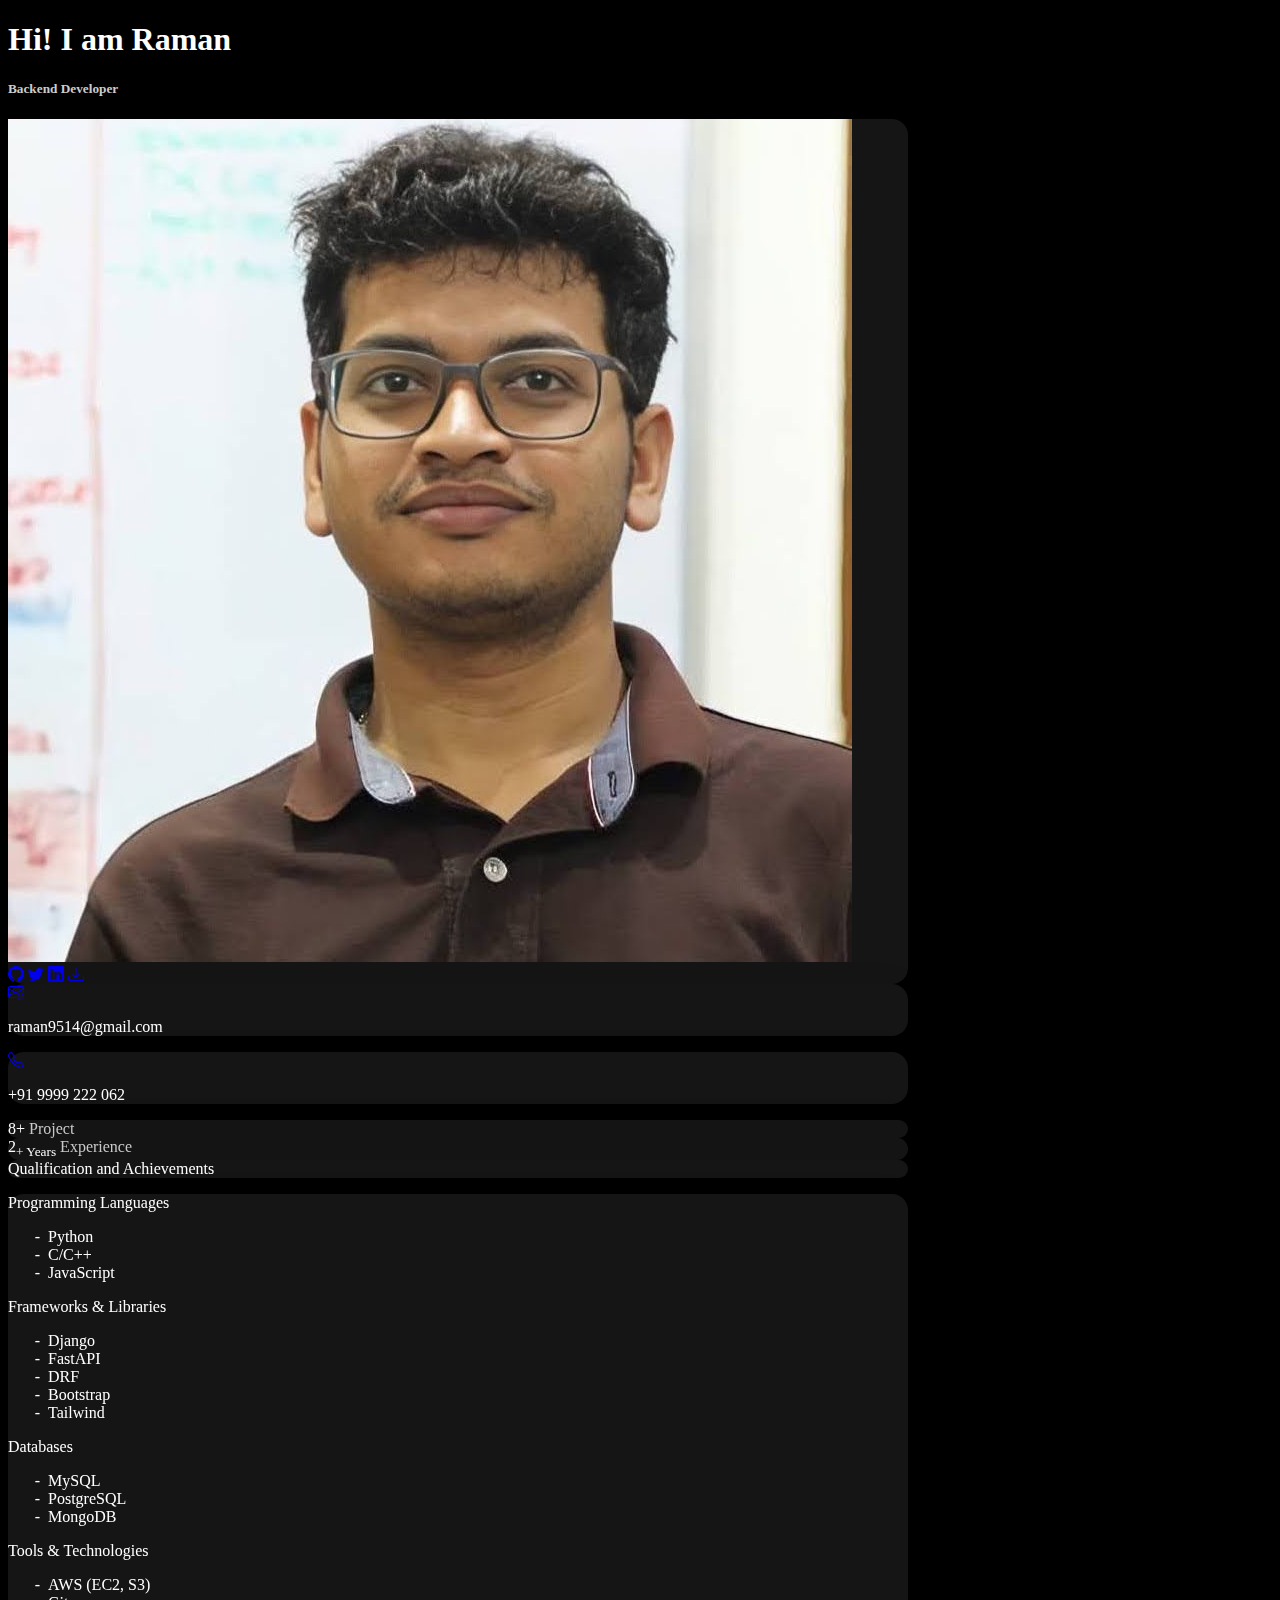
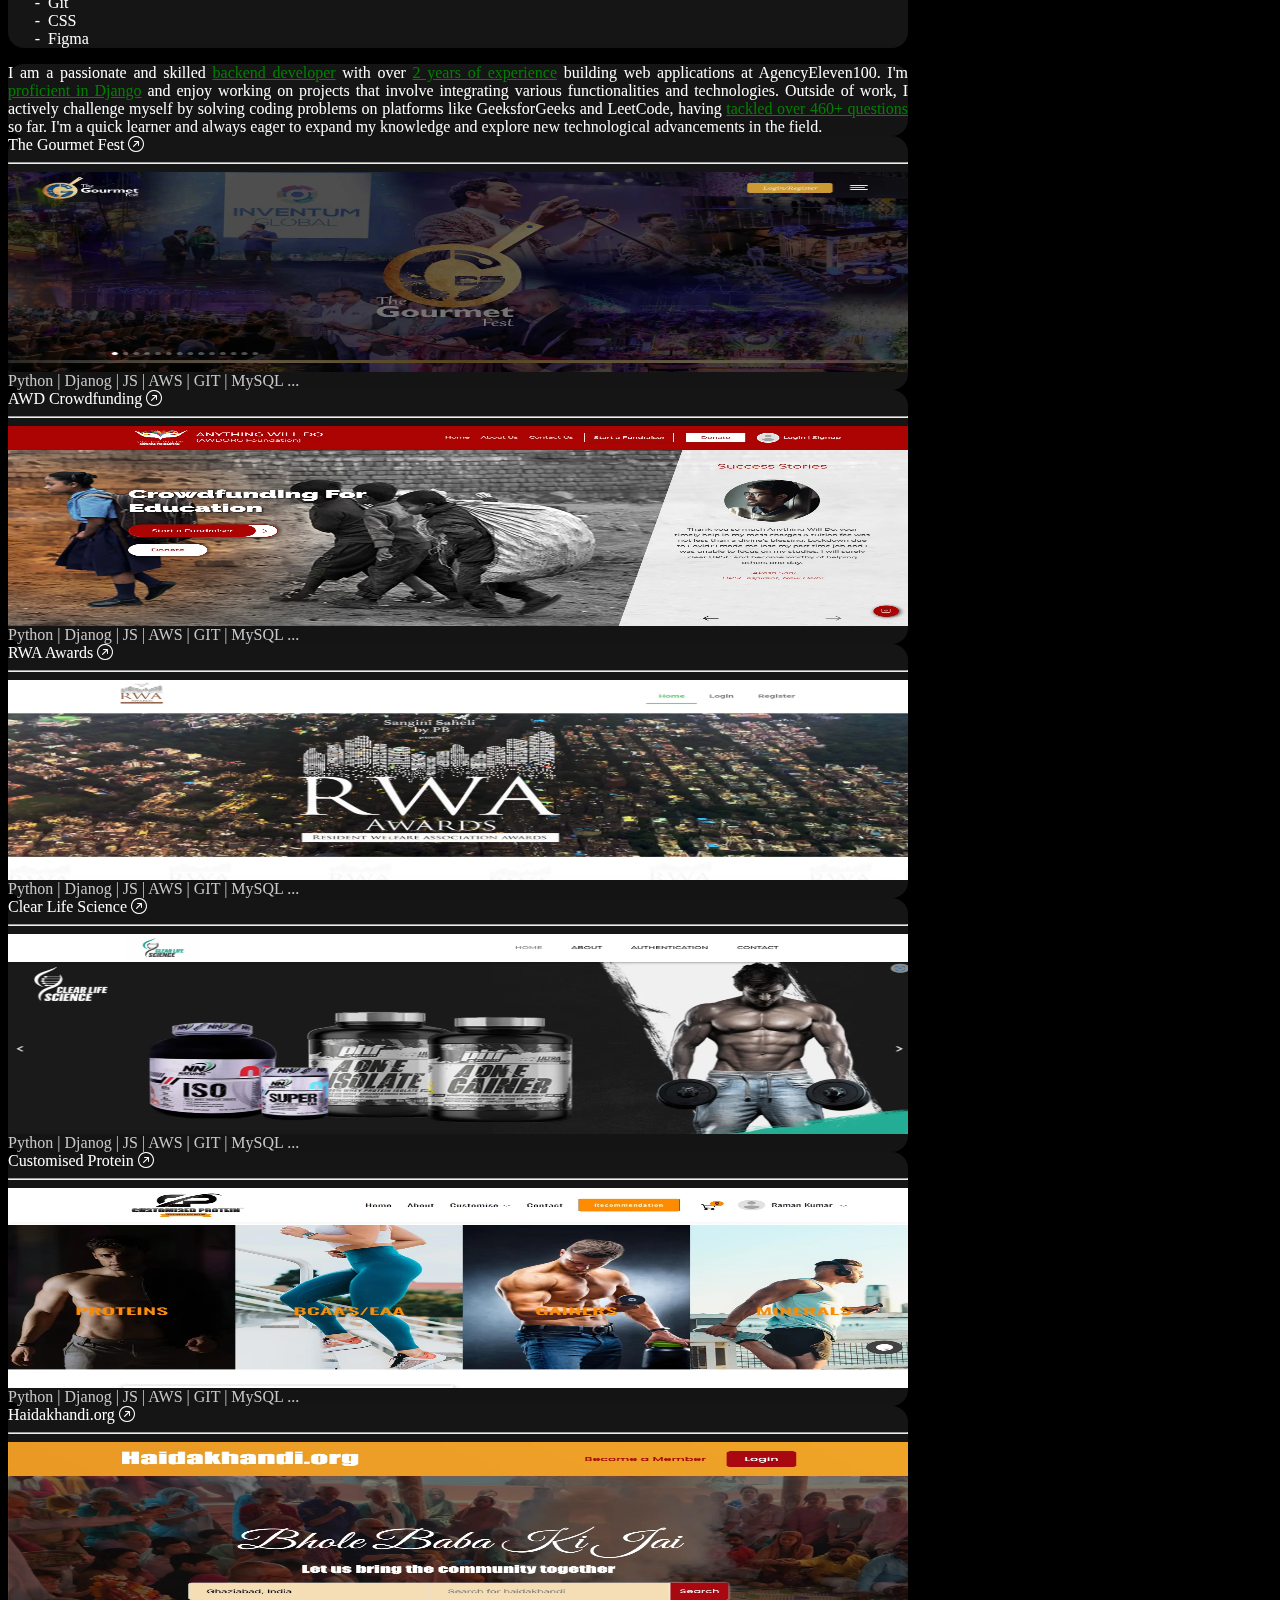
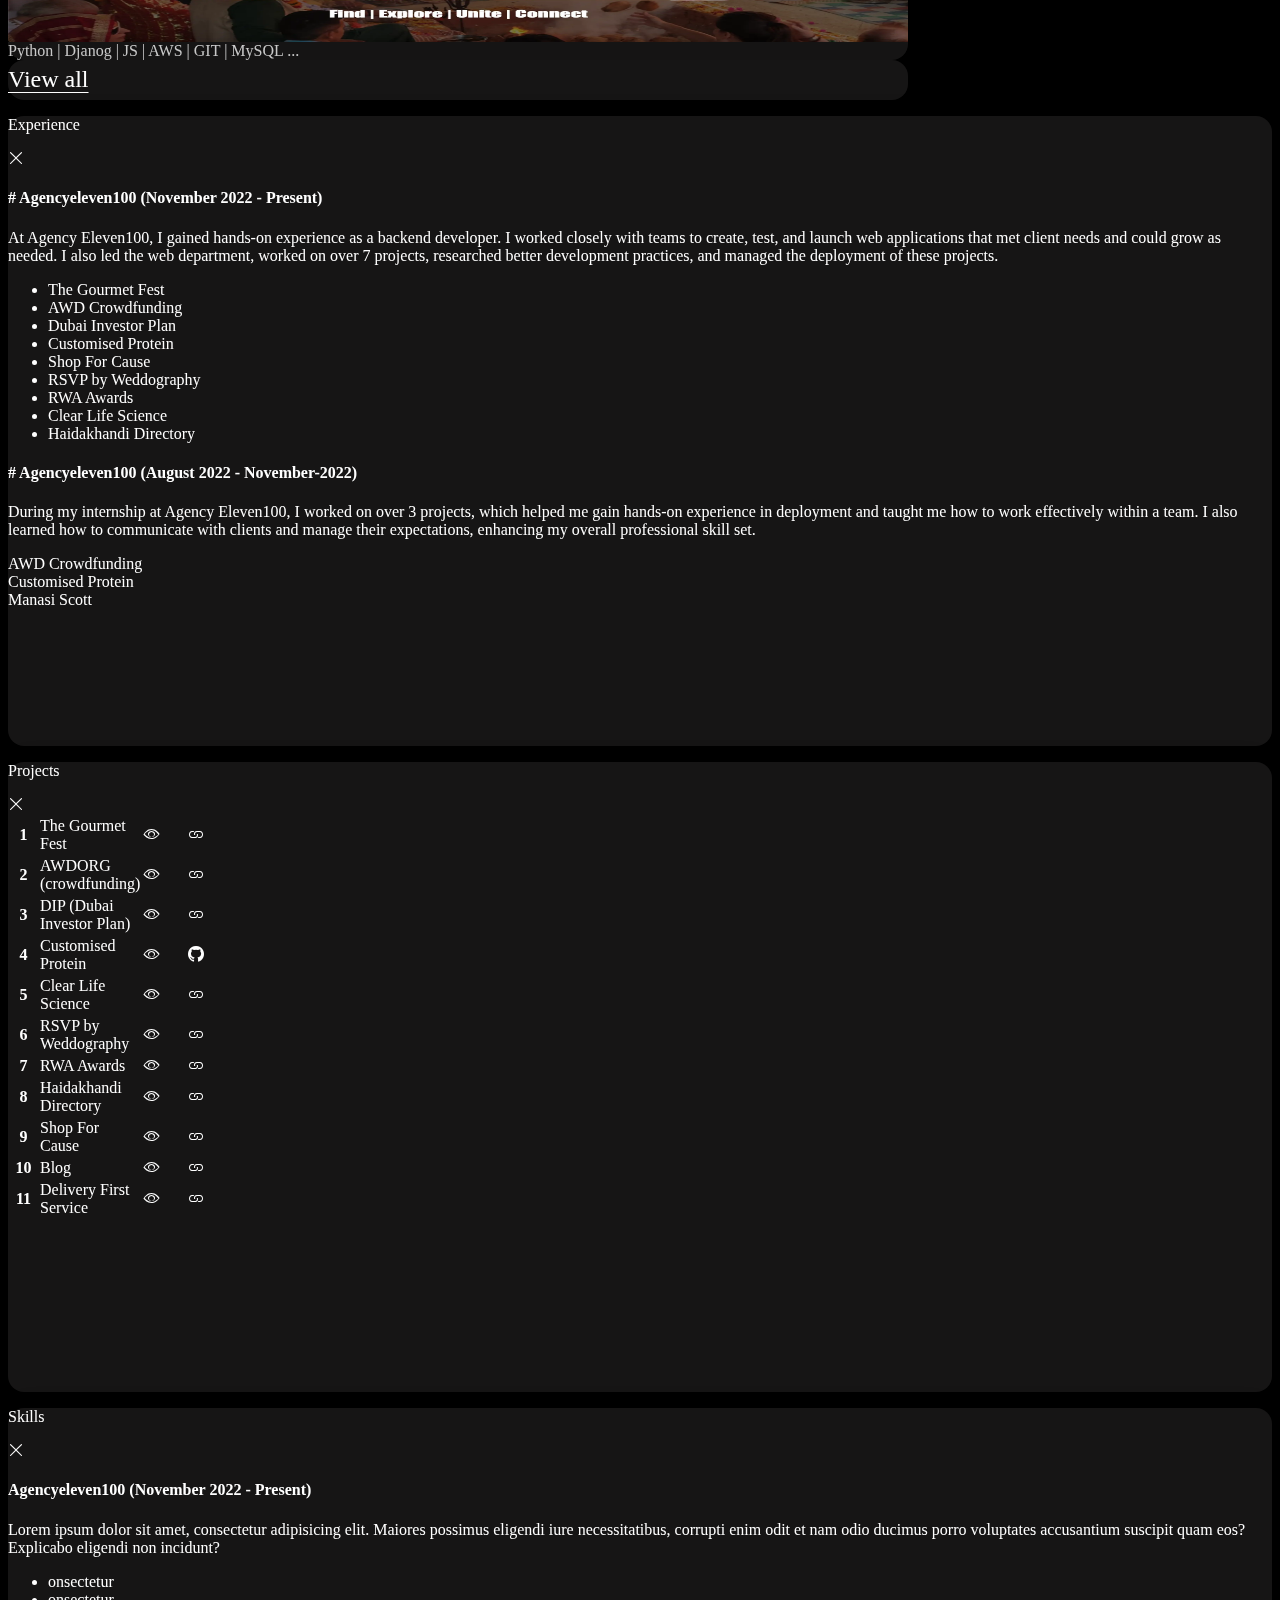
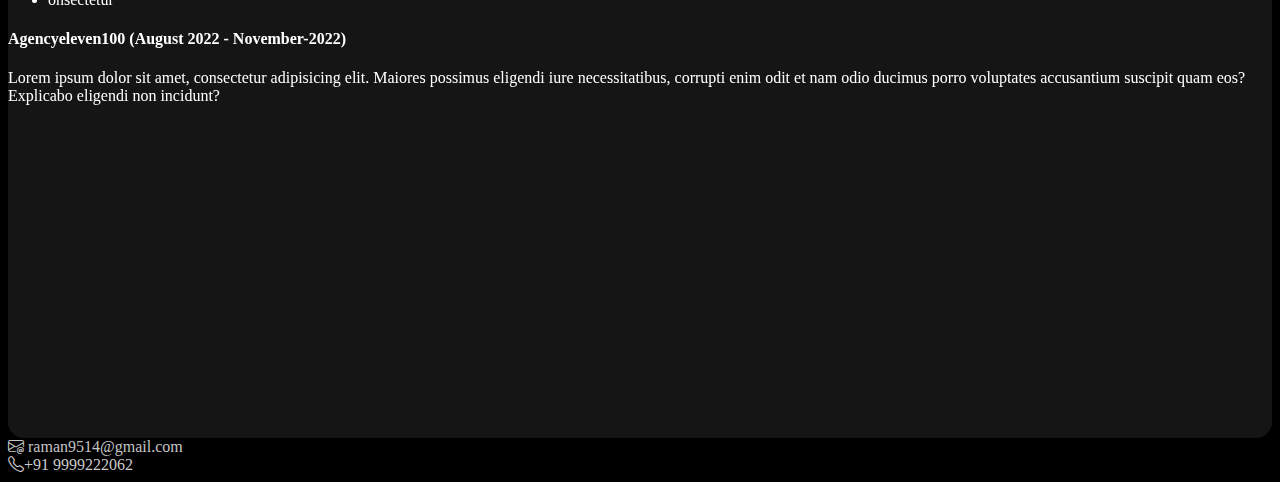
==== index.html @ f7f5653a "first commit" ====
<!doctype html>
<html lang="en">
    <head>
        <title>Raman</title>
        <!-- Required meta tags -->
        <meta charset="utf-8" />
        <meta
            name="viewport"
            content="width=device-width, initial-scale=1, shrink-to-fit=no"
        />

        <link href="./css/style.css" rel="stylesheet">
        <!-- Bootstrap CSS v5.2.1 -->
        <link
            href="https://cdn.jsdelivr.net/npm/bootstrap@5.3.2/dist/css/bootstrap.min.css"
            rel="stylesheet"
            integrity="sha384-T3c6CoIi6uLrA9TneNEoa7RxnatzjcDSCmG1MXxSR1GAsXEV/Dwwykc2MPK8M2HN"
            crossorigin="anonymous"
        />
        <link rel="stylesheet" href="https://cdn.jsdelivr.net/npm/bootstrap-icons@1.11.3/font/bootstrap-icons.min.css">
    </head>

    <body>
        <header>
            <!-- place navbar here -->
        </header>
        <main class="d-flex justify-content-center">
             <div style="max-width: 900px;">
                <h1 class="text-center mt-5 ">Hi! I am Raman</h1>
                <h5 class="text-center mt-2 text-smoke">Backend Developer</h3>
    
                 <div class="container mt-5">
                    <div class="row row-gap-4 position-relative">
                        <!-- First Section-->
                        <div class="col-12 col-md-4">
                            <div class="row row-gap-4">

                                    <div class="col-12 ">
                                        <div class="bg-glass-dark p-5">
                                            <div class="row">
                                                <div class="col-8 col-md-12">
                                                    <img src="./img/raman_pic_2.jpg"  class="img-fluid bg-success rounded-4 ">
                                                </div>
                                                <div class="d-flex gap-md-4 mt-4 flex-column flex-md-row align-item-center justify-content-evenly col-4 col-md-12">
                                                    
                                                        <a class="bi bi-github fs-4 text-white  "  target="_blank"  href="https://github.com/raman9514"></a>
                                                        <a class="bi bi-twitter fs-4 text-white "  target="_blank"  href="https://x.com/raman9514"></a>
                                                        <a class="bi bi-linkedin fs-4 text-white " target="_blank"  href="https://www.linkedin.com/in/raman9514/"></a>
                                                        <a class="bi bi-download fs-4 text-white " target="_blank" href="./raman_9999222062_backend_developer.pdf"></a>
                                                     
                                                </div>
                                            </div>
                                        </div>
                                    </div>
                                    
                                    <div class="col-12 ">
                                        <div class="h-100 d-flex align-items-center flex-column fs-1 bg-glass-dark  px-5 py-2 justify-content-center">
                                            <a class="btn-success bi-envelope-at text-white " href="mailto:raman9514@gmail.com"></a>
                                            <p class="fs-6">raman9514@gmail.com</p>                                                 
                                        </div>
                                    </div>
                                    <div class="col-12 ">
                                        <div class="h-100 d-flex flex-column align-items-center fs-1 bg-glass-dark  px-5 py-2 justify-content-center">
                                            <a class="btn-success bi-telephone text-white" href="tel:+919999222062"></a> 
                                            <p class="fs-6">+91 9999 222 062</p>                                           
                                        </div>
                                    </div>
                                

                            </div>
                        </div>
                        <!-- Second Section-->
                        <div class="col-12 col-md-4">
                            <div class="row row-gap-4 h-100 scale-on-click">
                                <div class="col-6 col-md-12">
                                    <div data-bs-toggle="modal" data-bs-target="#ProjectModel" class="h-100 d-flex align-items-center flex-column fs-1 bg-glass-dark bg-glass-hover-light p-5 justify-content-center">
                                        <span class="text-center">8+</span>
                                        <span class="fs-5 text-smoke text-decoration-underline">Project</span>
                                    </div>
                                </div>
                                <div class="col-6 col-md-12 scale-on-click">
                                    <div  class=" h-100 d-flex flex-column align-items-center fs-1 bg-glass-dark bg-glass-hover-light p-5 justify-content-center" data-bs-toggle="modal" data-bs-target="#Experience">
                                        <span class="text-center">2<sub class="fs-6">+ Years</sub></span>
                                        <span class="fs-5 text-smoke text-decoration-underline">Experience</span>
                                    </div>
                                </div>
                                <div class="col ">
                                    <div class="h-100 d-flex flex-column align-items-center fs-1 bg-glass-dark bg-glass-hover-light p-5 justify-content-center">
                                        <span class="text-center fs-5 text-decoration-underline">Qualification and Achievements</span>
                                        
                                    </div>
                                </div>
                            </div>
                        </div>
                        <!-- Third Section-->
                        <div class="col-md-4">
                                <div  class="h-100   bg-glass-dark  p-5 justify-content-center">
                                    
                                    <p class=" border-bottom border-muted" style="border-color: gray !important;">Programming Languages</p> 
                                    <ul class="skill-section" >
                                        <!-- Programming Languages -->
                                       
                                        <li>Python</li>
                                        <li>C/C++</li>
                                        <li>JavaScript</li>
                                    </ul>
                                    <p class=" border-bottom border-muted" style="border-color: gray !important;">Frameworks & Libraries</p> 
                                    <ul class="skill-section">
                                        <!-- Frameworks & Libraries -->
                                        <li>Django</li>
                                        <li>FastAPI</li>
                                        <li>DRF</li>
                                        <li>Bootstrap</li>
                                        <li>Tailwind</li>
                                    </ul>
                                    <p class=" border-bottom border-muted" style="border-color: gray !important;">Databases</p>
                                    <ul class="skill-section">
                                        <!-- Databases -->
                                        <li>MySQL</li>
                                        <li>PostgreSQL</li>
                                        <li>MongoDB</li>
                                    </ul>
                                    <p class=" border-bottom border-muted" style="border-color: gray !important;">Tools & Technologies</p>
                                    <ul class="skill-section">
                                        <!-- Tools & Technologies -->
                                        <li>AWS (EC2, S3)</li>
                                        <li>Git</li>
                                        <li>CSS</li>
                                        <li>Figma</li>
                                    </ul>
                                </div>  
                        </div>
                        
                    </div>
    
                 </div>   
                <div class="container mt-4">
                    <div class="row row-gap-4">
                        <div class="col-12 col-md-12">
                            <div id="about-me" class="h-100 bg-glass-dark p-5 justify-content-center  fs-5 text-justify">
                                I am a passionate and skilled <u>backend developer</u> with over <u>2 years of experience</u> building web applications at AgencyEleven100. I'm <u>proficient in Django</u> and enjoy working on projects that involve integrating various functionalities and technologies. Outside of work, I actively challenge myself by solving coding problems on platforms like GeeksforGeeks and LeetCode, having <u>tackled over 460+ questions</u> so far. I'm a quick learner and always eager to expand my knowledge and explore new technological advancements in the field.
                            </div>
                        </div>
                        <!-- <div class="col-12 col-md-4">
                            <div class="h-100 d-flex flex-column align-items-center fs-1 bg-glass-dark bg-glass-hover-light p-5 justify-content-center">
                                <span class="text-center fs-4">Qualification and Achievements</span>
                                
                            </div>
                        </div> -->
                    </div>
                </div>
                 <!-- Projects -->
                <div class="container my-4">
                    <div class="row row-gap-4">
                        <div class="col-12 col-md-6"> 
                            <div class="custom-card bg-glass-dark p-5">
                                <div class="d-flex justify-content-between"><span>The Gourmet Fest</span> <i class="bi bi-arrow-up-right-circle hover-rotate-45"></i></div><hr>
                                <div style="height: 200px;" class="w-100 rounded-2 "><img src="img/projects/tgf.jpg" class="rounded-2" height="100%" width="100%"></div>
                                <div class="truncate text-smoke mt-2">
                                    Python | Djanog | JS | AWS | GIT | MySQL ...
                                </div>
                            </div>
                        </div>
                        <div class="col-12 col-md-6"> 
                            <div class="custom-card bg-glass-dark p-5">
                                <div class="d-flex justify-content-between"><span>AWD Crowdfunding</span> <i class="bi bi-arrow-up-right-circle hover-rotate-45"></i></div><hr>
                                <div style="height: 200px;" class="w-100 rounded-2">
                                    <img src="img/projects/sos.jpg" class="rounded-2" height="100%" width="100%">
                                </div>
                                <div class="truncate text-smoke mt-2">
                                    Python | Djanog | JS | AWS | GIT | MySQL ...
                                </div>
                            </div>
                        </div>
                        <div class="col-12 col-md-6"> 
                            <div class="custom-card bg-glass-dark p-5">
                                <div class="d-flex justify-content-between"><span>RWA Awards</span> <i class="bi bi-arrow-up-right-circle hover-rotate-45"></i></div><hr>
                                <div style="height: 200px;" class="w-100 bg-white rounded-2">
                                    <img src="img/projects/rwa.jpg" class="rounded-2" height="100%" width="100%">
                                </div>
                                <div class="truncate text-smoke mt-2">
                                    Python | Djanog | JS | AWS | GIT | MySQL ...
                                </div>
                            </div>
                        </div>
                        <div class="col-12 col-md-6"> 
                            <div class="custom-card bg-glass-dark p-5">
                                <div class="d-flex justify-content-between"><span>Clear Life Science</span> <i class="bi bi-arrow-up-right-circle hover-rotate-45"></i></div><hr>
                                <div style="height: 200px;" class="w-100 bg-white rounded-2">
                                    <img src="img/projects/cls.jpg" class="rounded-2" height="100%" width="100%">
                                </div>
                                <div class="truncate text-smoke mt-2">
                                    Python | Djanog | JS | AWS | GIT | MySQL ...
                                </div>
                            </div>
                        </div>
                        <div class="col-12 col-md-6"> 
                            <div class="custom-card bg-glass-dark p-5">
                                <div class="d-flex justify-content-between"><span>Customised Protein</span> <i class="bi bi-arrow-up-right-circle hover-rotate-45"></i></div><hr>
                                <div style="height: 200px;" class="w-100 bg-white rounded-2">
                                    <img src="img/projects/cp.jpg" class="rounded-2" height="100%" width="100%">
                                </div>
                                <div class="truncate text-smoke mt-2">
                                    Python | Djanog | JS | AWS | GIT | MySQL ...
                                </div>
                            </div>
                        </div>
                        <div class="col-12 col-md-6"> 
                            <div class="custom-card bg-glass-dark p-5">
                                <div class="d-flex justify-content-between"><span>Haidakhandi.org</span> <i class="bi bi-arrow-up-right-circle hover-rotate-45"></i></div><hr>
                                <div style="height: 200px;" class="w-100 bg-white rounded-2">
                                    <img src="img/projects/horg.jpg" class="rounded-2" height="100%" width="100%">
                                </div>
                                <div class="truncate text-smoke mt-2">
                                    Python | Djanog | JS | AWS | GIT | MySQL ...
                                </div>
                            </div>
                        </div>
                    </div>
                    <div class="bg-glass-dark p-4 w-100 d-flex justify-content-center mt-4 text-center">
                        <div class="linkWrap">
                            <a href="/projects.html" class="style-4">
                              <span class="text-white fs-6">View all</span>
                              <svg viewBox="0 0 13 20" ><polyline  points="0.5 19.5 3 19.5 12.5 10 3 0.5" /></svg>
                            </a>
                        </div>
                    </div>
                    
    
                </div>  
    
    
             </div>
        </main>
        <bsmodels>
          
            <!--  Ex[eroemce Modal -->
            <div class="modal fade " id="Experience" data-bs-backdrop="static" data-bs-keyboard="false" tabindex="-1" aria-labelledby="staticBackdropLabel" aria-hidden="true">
                <div class="modal-dialog modal-xl modal-dialog-centered ">
                <div class="bg-glass-dark modal-content p-4">
                    <div class="modal-header  d-flex justify-content-between">
                        <p>Experience</p>
                        <a type="button" class="bi-x-lg text-white float-end" data-bs-dismiss="modal" aria-label="Close"></a>
                    </div>
                    <div class="modal-body overflow-auto">
                        <div>
                            <h4 class="fs-4 "># Agencyeleven100 <span class="fs-6">(November 2022 - Present)</span></h4>
                            
                            <p>At Agency Eleven100, I gained hands-on experience as a backend developer. I worked closely with teams to create, test, and launch web applications that met client needs and could grow as needed. I also led the web department, worked on over 7 projects, researched better development practices, and managed the deployment of these projects.</p>
                            <ul>
                                <li>The Gourmet Fest</li>
                                <li>AWD Crowdfunding</li>
                                <li>Dubai Investor Plan</li>
                                <li>Customised Protein</li>
                                <li>Shop For Cause</li>
                                <li>RSVP by Weddography</li>
                                <li>RWA Awards</li>
                                <li>Clear Life Science</li>
                                <li>Haidakhandi Directory</li>
                            </ul>
                        </div>
                        <div class="mt-4">
                            <h4 class="fs-4"># Agencyeleven100 <span class="fs-6">(August 2022 - November-2022)</span></h4>
                            <p>During my internship at Agency Eleven100, I worked on over 3 projects, which helped me gain hands-on experience in deployment and taught me how to work effectively within a team. I also learned how to communicate with clients and manage their expectations, enhancing my overall professional skill set.</p>
                            <li>AWD Crowdfunding</li>
                            <li>Customised Protein</li>
                            <li>Manasi Scott</li>
                        </div>
                    </div>
                </div>
                </div>
            </div>

            <!-- Projects Model-->
            <div class="modal fade " id="ProjectModel" data-bs-backdrop="static" data-bs-keyboard="false" tabindex="-1" aria-labelledby="staticBackdropLabel" aria-hidden="true">
                <div class="modal-dialog modal-xl modal-dialog-centered ">
                <div class="bg-glass-dark modal-content p-4">
                    <div class="modal-header  d-flex justify-content-between">
                        <p>Projects</p>
                        <a type="button" class="bi-x-lg text-white float-end" data-bs-dismiss="modal" aria-label="Close"></a>
                    </div>
                    <div class="modal-body px-0 overflow-auto">
                        <table class="table project-table table-hover">
                           
                            <tbody>
                             
                              <tr>
                                <th scope="row">1</th>
                                <td>The Gourmet Fest</td>
                                <td class="lnk"><a href="https://thegourmetfest.com" class="bi bi-eye fs-5"></a></td>
                                <td class="lnk"><a href="https://thegourmetfest.com" class="bi bi-link fs-5"></a></td>
                              </tr>
                              
                              <tr>
                                <th scope="row">2</th>
                                <td class="lnk">AWDORG (crowdfunding)</td>
                                <td class="lnk"><a href="https://sos.anythingwilldo.org" class="bi bi-eye fs-5"></a></td>
                                <td class="lnk"><a href="https://sos.anythingwilldo.org" class="bi bi-link fs-5"></a></td>
                              </tr>
                              
                              <tr>
                                <th scope="row">3</th>
                                <td>DIP (Dubai Investor Plan)</td>
                                <td class="lnk"><a href="https://dip.ltd" class="bi bi-eye fs-5"></a></td>
                                <td class="lnk"><a href="https://dip.ltd" class="bi bi-link fs-5"></a></td>
                              </tr>

                              <tr>
                                <th scope="row">4</th>
                                <td>Customised Protein</td>
                                <td class="lnk"><a href="/" class="bi bi-eye fs-5"></a></td>
                                <td class="lnk"><a href="/" class="bi bi-github fs-5"></a></td>
                              </tr>
                              
                              <tr>
                                <th scope="row">5</th>
                                <td>Clear Life Science</td>
                                <td class="lnk"><a href="https://clearlifescience.com/" class="bi bi-eye fs-5"></a></td>
                                <td class="lnk"><a href="https://clearlifescience.com/" class="bi bi-link fs-5"></a></td>
                              </tr>

                              <tr>
                                <th scope="row">6</th>
                                <td>RSVP by Weddography</td>
                                <td class="lnk"><a href="/" class="bi bi-eye fs-5"></a></td>
                                <td class="lnk"><a href="/" class="bi bi-link fs-5"></a></td>
                              </tr>

                              <tr>
                                <th scope="row">7</th>
                                <td>RWA Awards</td>
                                <td class="lnk"><a href="https://rwaawards.com/" class="bi bi-eye fs-5"></a></td>
                                <td class="lnk"><a href="https://rwaawards.com/" class="bi bi-link fs-5"></a></td>
                              </tr>

                              <tr>
                                <th scope="row">8</th>
                                <td>Haidakhandi Directory</td>
                                <td class="lnk"><a href="https://haidakhadi.org/" class="bi bi-eye fs-5"></a></td>
                                <td class="lnk"><a href="https://haidakhandi.org/" class="bi bi-link fs-5"></a></td>
                              </tr>

                              <tr>
                                <th scope="row">9</th>
                                <td>Shop For Cause</td>
                                <td class="lnk"><a href="/" class="bi bi-eye fs-5"></a></td>
                                <td class="lnk"><a href="/" class="bi bi-link fs-5"></a></td>
                              </tr>
                             
                              <tr>
                                <th scope="row">10</th>
                                <td>Blog</td>
                                <td class="lnk"><a href="/" class="bi bi-eye fs-5"></a></td>
                                <td class="lnk"><a href="/" class="bi bi-link fs-5"></a></td>
                              </tr>

                              <tr>
                                <th scope="row">11</th>
                                <td>Delivery First Service</td>
                                <td class="lnk"><a href="/" class="bi bi-eye fs-5"></a></td>
                                <td class="lnk"><a href="/" class="bi bi-link fs-5"></a></td>
                              </tr>

                            </tbody>
                          </table>
                    </div>
                </div>
                </div>
            </div>

             <!-- Skills Model-->
             <div class="modal fade " id="SkillsModel" data-bs-backdrop="static" data-bs-keyboard="false" tabindex="-1" aria-labelledby="staticBackdropLabel" aria-hidden="true">
                <div class="modal-dialog modal-xl modal-dialog-centered ">
                <div class="bg-glass-dark modal-content p-4">
                    <div class="modal-header  d-flex justify-content-between">
                        <p>Skills</p>
                        <a type="button" class="bi-x-lg text-white float-end" data-bs-dismiss="modal" aria-label="Close"></a>
                    </div>
                    <div class="modal-body overflow-auto">
                        <div>
                            <h4 class="fs-4 ">Agencyeleven100 (November 2022 - Present)</h4>
                            <p>Lorem ipsum dolor sit amet, consectetur adipisicing elit. Maiores possimus eligendi iure necessitatibus, corrupti enim odit et nam odio ducimus porro voluptates accusantium suscipit quam eos? Explicabo eligendi non incidunt?</p>
                            <ul>
                                <li>onsectetur</li>
                                <li>onsectetur</li>
                            </ul>
                        </div>
                        <div class="mt-4">
                            <h4 class="fs-4">Agencyeleven100 (August 2022 - November-2022)</h4>
                            <p>Lorem ipsum dolor sit amet, consectetur adipisicing elit. Maiores possimus eligendi iure necessitatibus, corrupti enim odit et nam odio ducimus porro voluptates accusantium suscipit quam eos? Explicabo eligendi non incidunt?</p>
                        </div>
                    </div>
                </div>
                </div>
            </div>



        </bsmodels>
        <footer class="fixed d-block d-md-flex gap-5 fs-6 justify-content-center mt-5 p-5 ">
            <div class="text-smoke bi-envelope-at text-center"> raman9514@gmail.com</div>
            <div class="text-smoke bi-telephone text-center">+91 9999222062</div>
            <!-- place footer here -->
        </footer>
        <!-- Bootstrap JavaScript Libraries -->
        <script
            src="https://cdn.jsdelivr.net/npm/@popperjs/core@2.11.8/dist/umd/popper.min.js"
            integrity="sha384-I7E8VVD/ismYTF4hNIPjVp/Zjvgyol6VFvRkX/vR+Vc4jQkC+hVqc2pM8ODewa9r"
            crossorigin="anonymous"
        ></script>

        <script
            src="https://cdn.jsdelivr.net/npm/bootstrap@5.3.2/dist/js/bootstrap.min.js"
            integrity="sha384-BBtl+eGJRgqQAUMxJ7pMwbEyER4l1g+O15P+16Ep7Q9Q+zqX6gSbd85u4mG4QzX+"
            crossorigin="anonymous"
        ></script>
      
    </body>
</html>
---- css/style.css ----
/* body {
    --dot-bg: black;
    --dot-color: white;
    --dot-size: 0.5px;
    --dot-space: 22px;
    background:
      linear-gradient(90deg, var(--dot-bg) calc(var(--dot-space) - var(--dot-size)), transparent 1%) center / var(--dot-space) var(--dot-space),
      linear-gradient(var(--dot-bg) calc(var(--dot-space) - var(--dot-size)), transparent 1%) center / var(--dot-space) var(--dot-space),
      var(--dot-color);
      
      background-attachment: fixed;
      
  } */
/* @media only screen and (max-width: 767px) {
    body {
      --dot-bg: black;
      --dot-color: white;
      --dot-size: 0.5px;
      --dot-space: 10px;
      background:
        linear-gradient(90deg, var(--dot-bg) calc(var(--dot-space) - var(--dot-size)), transparent 1%) center / var(--dot-space) var(--dot-space),
        linear-gradient(var(--dot-bg) calc(var(--dot-space) - var(--dot-size)), transparent 1%) center / var(--dot-space) var(--dot-space),
        var(--dot-color);
        background-attachment: fixed;
      };
  } */


body {
  background-color: rgb(0, 0, 0) !important;
  color: rgb(255, 255, 255) !important;
}

.text-smoke {
  color: #CCCCCC !important;
}

.bg-glass-dark {
  /* From https://css.glass */
  /* From https://css.glass */
  background: rgba(61, 57, 57, 0.36);
  border-radius: 16px;
  box-shadow: 0 4px 30px rgba(0, 0, 0, 0.1);
  backdrop-filter: blur(7.2px);
  -webkit-backdrop-filter: blur(7.2px);

  -webkit-transition: background-color 0.5s ease-out;
  -moz-transition: background-color 0.5s ease-out;
  -o-transition: background-color 0.5s ease-out;
  transition: background-color 0.5s ease-out;
  transition: all .3s ease-in-out;
}

@media only screen and (max-width: 767px) {
  .bg-glass-dark {
    transition: all 0s ease-in-out;
  }

  #about-me {
    font-size: 1rem !important;
  }
}


.bg-glass-light {
  /* From https://css.glass */
  background: rgba(255, 255, 255, 0.2);
  border-radius: 16px;
  box-shadow: 0 4px 30px rgba(0, 0, 0, 0.1);
  backdrop-filter: blur(5px);
  -webkit-backdrop-filter: blur(5px);
  border: 1px solid rgba(255, 255, 255, 0.3);

  -webkit-transition: background-color 2s ease-out;
  -moz-transition: background-color 2s ease-out;
  -o-transition: background-color 2s ease-out;
  transition: background-color 2s ease-out;
}



.bg-glass-hover-light:hover {
  background: rgba(255, 255, 255, 0.2);
  border-radius: 16px;
  box-shadow: 0 4px 30px rgba(0, 0, 0, 0.1);
  backdrop-filter: blur(5px);
  -webkit-backdrop-filter: blur(5px);
  /* border: 1px solid rgba(255, 255, 255, 0.3); */
  transform: scale(1.05);
}


/* .skill-section li{
    transition: all .3s ease-in-out;
    cursor: pointer;
}
.skill-section li:hover{
   font-size: 30px;
   
} 
*/

.skill-section {
  list-style-type: "-  " !important;

}

.hover-rotate-45 {
  transition: all .2s ease-in-out;
}

.hover-rotate-45:hover {
  transform: rotate(45deg);
}


/* ---------------------------------------------------------------------------------------*/
/* ---------------------------------text amimation --------------------------------------- */
/* ---------------------------------------------------------------------------------------*/
.section__tittle h1 {
  padding: 45px 30px;
  text-align: center;
}

.section__content {
  display: flex;
  align-items: center;
  justify-content: center;
}

.section__content .container {
  width: 100%;
}

.section__content .listHoverLink {
  display: flex;
  flex-flow: row wrap;
  justify-content: flex-star;
  align-items: center;
}

.section__content .listHoverLink .linkWrap {
  position: relative;
  height: 150px;
  border-radius: 2px;
  width: 25%;
  flex: 0 0 auto;
  display: flex;
  justify-content: center;
  align-items: center;
}

@media (max-width: 991px) {
  .section__content .listHoverLink .linkWrap {
    width: 50%;
    flex: 0 0 auto;
  }
}

@media (max-width: 767px) {
  .section__content .listHoverLink .linkWrap {
    width: 100%;
    flex: 0 0 auto;
  }
}

.style-4 {
  display: flex;
  align-items: center;
  --line: #ffffff;
  --color: #ffffff;
  text-decoration: none;
  color: var(--color);
  position: relative;
}

.style-4 span {
  background-image: linear-gradient(0deg, var(--line) 0%, var(--line) 100%);
  background-position: 100% 100%;
  background-repeat: no-repeat;
  background-size: var(--background-size, 100%) 1px;
  transition: background-size 0.2s linear var(--background-delay, 0.15s);
  font-size: 24px;
  transform: translateZ(0);
}

.style-4 svg {
  vertical-align: top;
  display: inline;
  line-height: 1;
  width: 26px;
  height: 40px;
  position: relative;
  left: -2px;
  fill: none;
  stroke-linecap: round;
  stroke-linejoin: round;
  stroke-width: 1px;
  stroke: var(--line);
  stroke-dasharray: 7.95 30;
  stroke-dashoffset: var(--stroke-dashoffset, 46);
  transition: stroke-dashoffset var(--stroke-duration, 0.15s) var(--stroke-easing, linear) var(--stroke-delay, 0s);
}

.style-4:hover {
  --background-size: 0%;
  --background-delay: 0s;
  --stroke-dashoffset: 26;
  --stroke-duration: 0.3s;
  --stroke-easing: cubic-bezier(0.3, 1.5, 0.5, 1);
  --stroke-delay: 0.195s;
}

.the-arrow {
  width: 1px;
  transition: all 0.2s;
}

.the-arrow.-left {
  position: absolute;
  top: 60%;
  left: 0;
}

.the-arrow.-left>.shaft {
  width: 0;
  background-color: #ffffff;
}

.the-arrow.-left>.shaft:before,
.the-arrow.-left>.shaft:after {
  width: 0;
  background-color: #ffffff;
}

.the-arrow.-left>.shaft:before {
  transform: rotate(0);
}

.the-arrow.-left>.shaft:after {
  transform: rotate(0);
}

.the-arrow.-right {
  top: 3px;
}

.the-arrow.-right>.shaft {
  width: 1px;
  transition-delay: 0.2s;
}

.the-arrow.-right>.shaft:before,
.the-arrow.-right>.shaft:after {
  width: 8px;
  transition-delay: 0.3s;
  transition: all 0.5s;
}

.the-arrow.-right>.shaft:before {
  transform: rotate(40deg);
}

.the-arrow.-right>.shaft:after {
  transform: rotate(-40deg);
}

.the-arrow>.shaft {
  background-color: #ffffff;
  display: block;
  height: 1px;
  position: relative;
  transition: all 0.2s;
  transition-delay: 0;
  will-change: transform;
}

.the-arrow>.shaft:before,
.the-arrow>.shaft:after {
  background-color: #ffffff;
  content: "";
  display: block;
  height: 1px;
  position: absolute;
  top: 0;
  right: 0;
  transition: all 0.2s;
  transition-delay: 0;
}

.the-arrow>.shaft:before {
  transform-origin: top right;
}

.the-arrow>.shaft:after {
  transform-origin: bottom right;
}

/* ---------------------------------------------------------------------------------------*/
/* ---------------------------------text amimation END --------------------------------------- */
/* ---------------------------------------------------------------------------------------*/

::-webkit-scrollbar {
  width: 5px;
}

/* Track */
::-webkit-scrollbar-track {

  border-radius: 5px;
}

/* Handle */
::-webkit-scrollbar-thumb {
  background: white;
  border-radius: 5px;
}

/* Handle on hover */
::-webkit-scrollbar-thumb:hover {
  background: transparent;
}

.scall-full {
  position: absolute;
  scale: (1.5);
  top: 0;
  left: 0;
  width: 100% !important;
  height: 100% !important;
  z-index: 999;
}


.modal .modal-content {
  background: rgba(61, 57, 57, 0.36);
  border-radius: 16px;
  box-shadow: 0 4px 30px rgba(0, 0, 0, 0.1);
  backdrop-filter: blur(7.2px);
  -webkit-backdrop-filter: blur(7.2px);
  height: 70vh ! important;

  /* -webkit-transition: background-color 0.1s ease-out;
    -moz-transition: background-color 0.1s ease-out;
    -o-transition: background-color 0.1s ease-out;
    transition: background-color 0.1s ease-out; */
  /* border: 1px solid rgba(255, 255, 255, 0.3); */

}

/* .modal.fade .modal-dialog { transform: scale(0.8) !important }
.modal.fade.show .modal-dialog { transform: scale(1) !important } */


th,
td {
  background: transparent !important;
  color: white !important;
}

.project-table th {
  width: 25px !important;
}

.project-table .lnks {
  text-align: right;
}

.project-table .lnks a {
  color: white;
  margin-left: 20px !important;
}

.lnk {
  width: 40px !important;
}

.lnk a {
  color: white !important;
}

.text-justify {
  text-align: justify;
}

u {
  color: green;
}

.about-section {}

.breadcrumb {
  --bs-breadcrumb-divider-color: rgb(255, 255, 255) !important;
}

.breadcrumb .breadcrumb-item a {
  color: #ffffff !important;
  text-decoration: none;
}

.breadcrumb .breadcrumb-item::before {
  color: white;
}

.breadcrumb .active {
  color: whitesmoke !important;
}
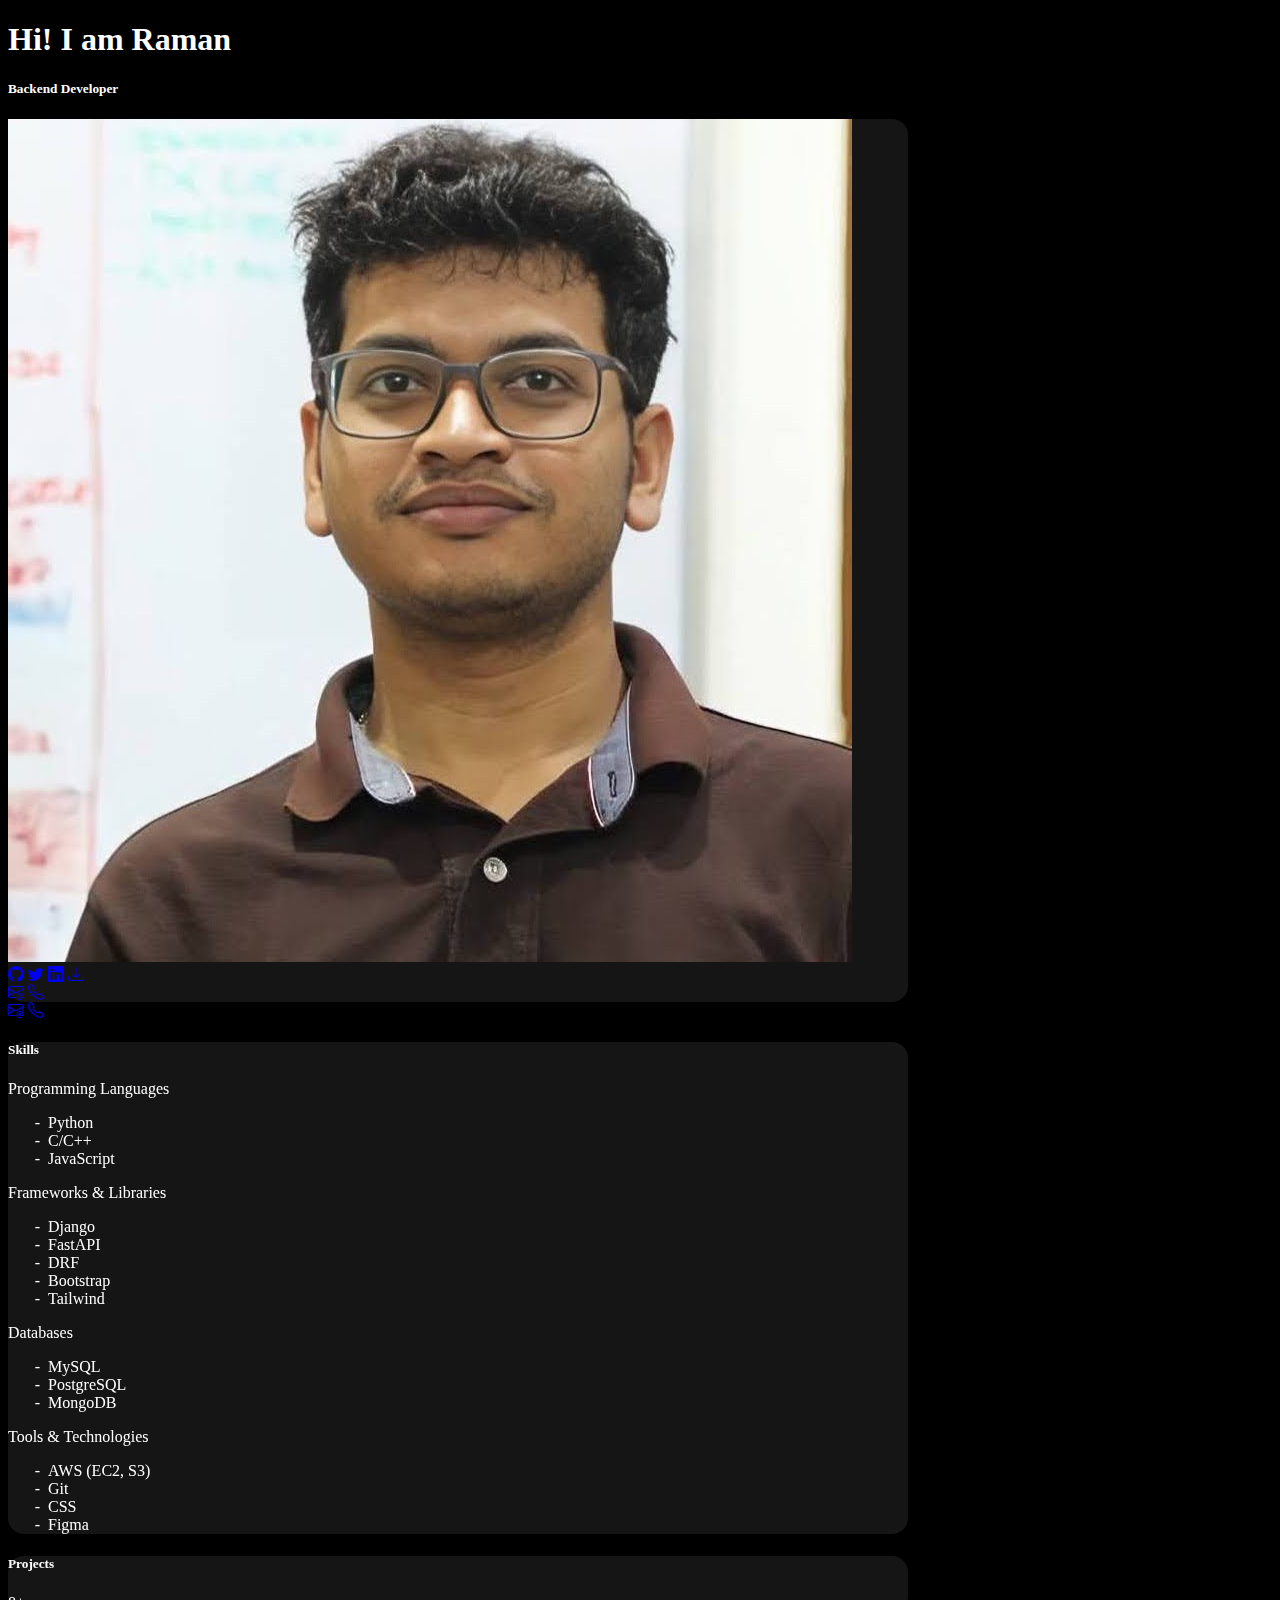
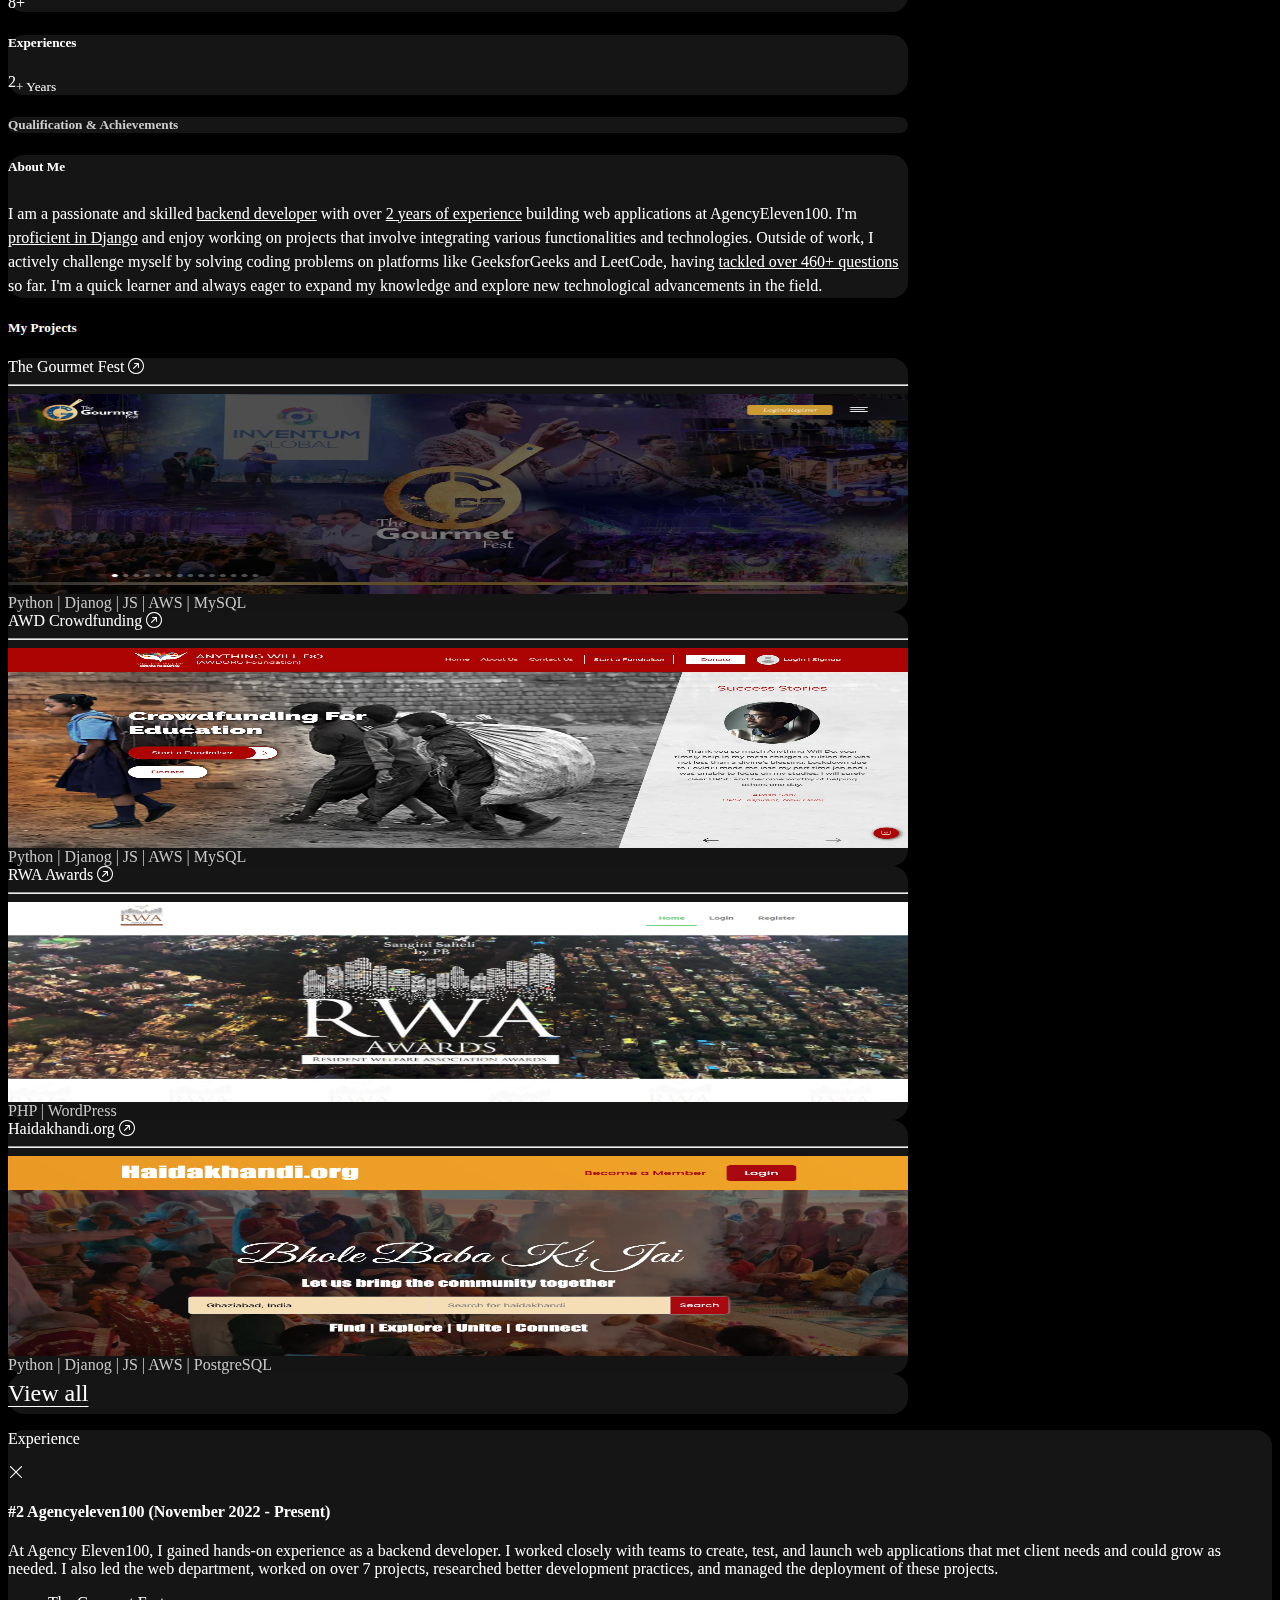
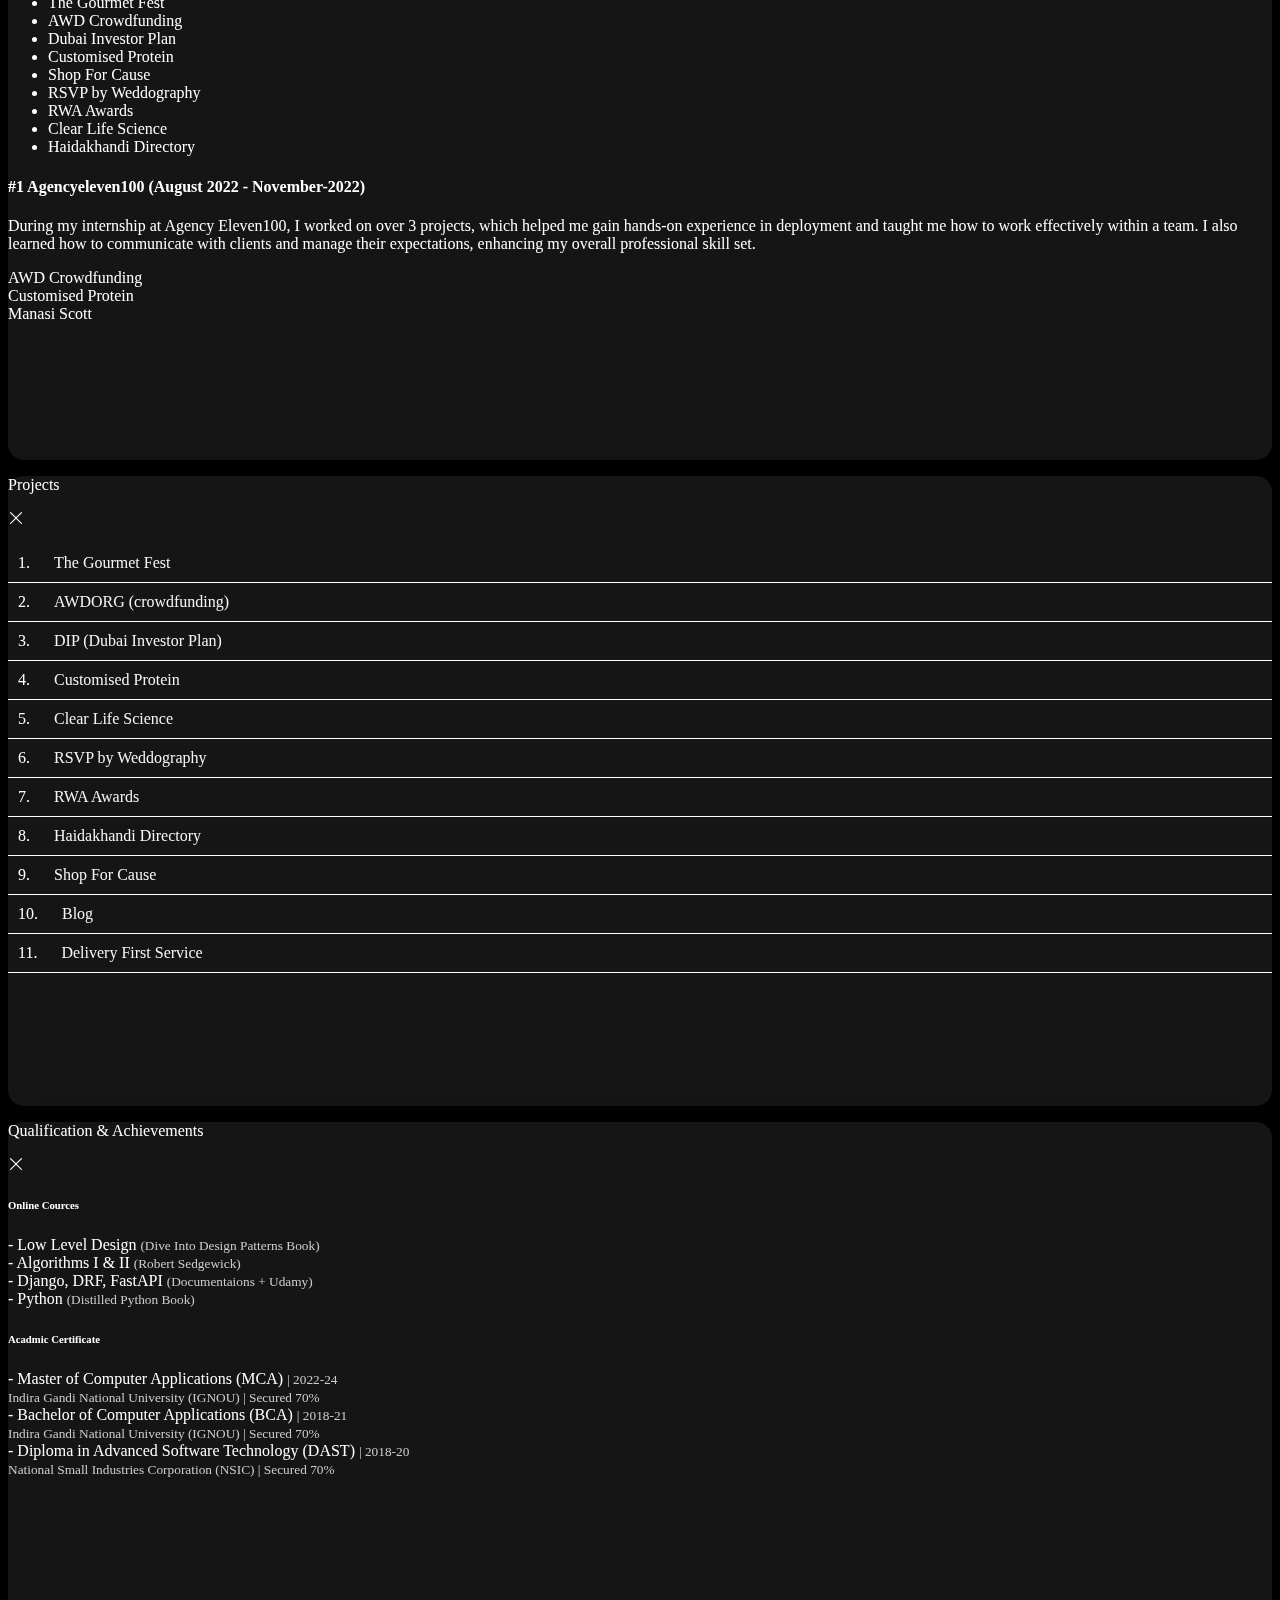
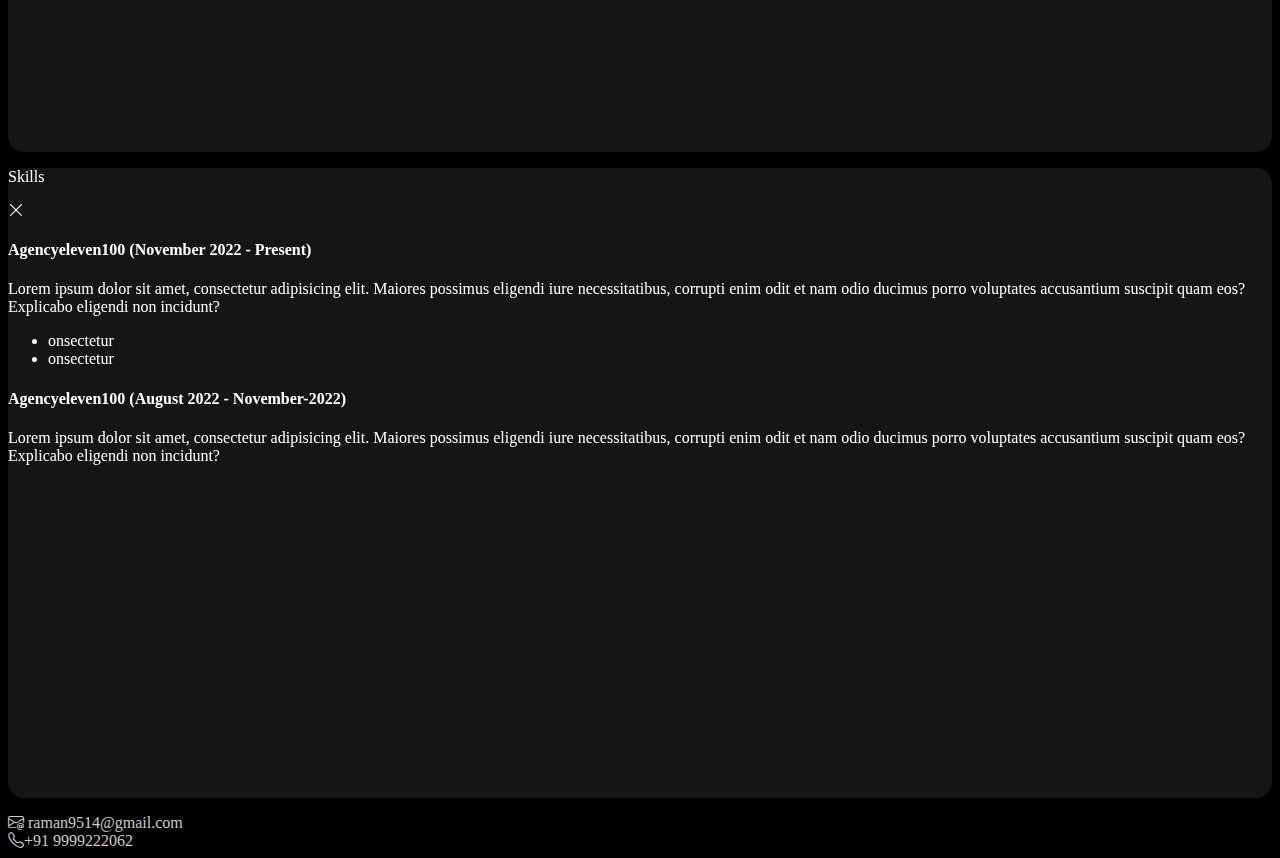
==== commit 33f8f653: "projects add" ====
--- a/index.html
+++ b/index.html
@@ -25,139 +25,142 @@
             <!-- place navbar here -->
         </header>
         <main class="d-flex justify-content-center">
-             <div style="max-width: 900px;">
+             <div style="max-width: 900px;" class="p-2 p-md-0">
                 <h1 class="text-center mt-5 ">Hi! I am Raman</h1>
-                <h5 class="text-center mt-2 text-smoke">Backend Developer</h3>
-    
-                 <div class="container mt-5">
-                    <div class="row row-gap-4 position-relative">
-                        <!-- First Section-->
-                        <div class="col-12 col-md-4">
-                            <div class="row row-gap-4">
-
-                                    <div class="col-12 ">
-                                        <div class="bg-glass-dark p-5">
-                                            <div class="row">
-                                                <div class="col-8 col-md-12">
-                                                    <img src="./img/raman_pic_2.jpg"  class="img-fluid bg-success rounded-4 ">
-                                                </div>
-                                                <div class="d-flex gap-md-4 mt-4 flex-column flex-md-row align-item-center justify-content-evenly col-4 col-md-12">
-                                                    
-                                                        <a class="bi bi-github fs-4 text-white  "  target="_blank"  href="https://github.com/raman9514"></a>
-                                                        <a class="bi bi-twitter fs-4 text-white "  target="_blank"  href="https://x.com/raman9514"></a>
-                                                        <a class="bi bi-linkedin fs-4 text-white " target="_blank"  href="https://www.linkedin.com/in/raman9514/"></a>
-                                                        <a class="bi bi-download fs-4 text-white " target="_blank" href="./raman_9999222062_backend_developer.pdf"></a>
-                                                     
-                                                </div>
-                                            </div>
-                                        </div>
-                                    </div>
-                                    
-                                    <div class="col-12 ">
-                                        <div class="h-100 d-flex align-items-center flex-column fs-1 bg-glass-dark  px-5 py-2 justify-content-center">
-                                            <a class="btn-success bi-envelope-at text-white " href="mailto:raman9514@gmail.com"></a>
-                                            <p class="fs-6">raman9514@gmail.com</p>                                                 
-                                        </div>
-                                    </div>
-                                    <div class="col-12 ">
-                                        <div class="h-100 d-flex flex-column align-items-center fs-1 bg-glass-dark  px-5 py-2 justify-content-center">
-                                            <a class="btn-success bi-telephone text-white" href="tel:+919999222062"></a> 
-                                            <p class="fs-6">+91 9999 222 062</p>                                           
-                                        </div>
-                                    </div>
+                <h5 class="text-center mt-2 text-secondary">Backend Developer</h3>
+                 <!--first Section-->   
+                 
+                 <!-- New Section-->
+                  <div class="container mt-4">
+                     <div class="row row-gap-4">
+                        <div class="col-md-4 col-12">
+                            <div class="bg-glass-dark p-5 h-100 profile-div">
+                                <div class="  d-flex gap-4 flex-md-column">
+                                    <div class="rounded-4 h-100" >
+                                        <img src="./img/raman_pic_2.jpg"  class="img-fluid rounded-4 " >
+                                    </div>
+                                    <div class="d-flex gap-md-4 flex-column flex-md-row align-item-center justify-content-evenly">
+                                            <a class="bi bi-github fs-4 text-white  "  target="_blank"  href="https://github.com/raman9514"></a>
+                                            <a class="bi bi-twitter fs-4 text-white "  target="_blank"  href="https://x.com/raman9514"></a>
+                                            <a class="bi bi-linkedin fs-4 text-white " target="_blank"  href="https://www.linkedin.com/in/raman9514/"></a>
+                                            <a class="bi bi-download fs-4 text-white " target="_blank" href="./raman_9999222062_backend_developer.pdf"></a> 
+                                    </div>
+                                </div>
+                                <div class="d-none d-md-block">
+                                    <div class="mt-4 row gap-2">
+                                        <a class="btn col btn-secondary text-center border-1 border-black bi-envelope-at text-white" href="mailto:raman9514@gmail.com"></a>
+                                        <a class="btn col btn-success text-center border-1 border-black bi-telephone text-white" href="tel:+919999222062 my-2"></a> 
+                                    </div>
+                                </div>
+                            </div>
+                        </div>
+                        <div class="d-none d-md-none">
+                            <div class=" row container gap-2">
+                                <a class="btn fs-4 col btn-secondary text-center border-1 border-black bi-envelope-at text-white" href="mailto:raman9514@gmail.com"></a>
+                                <a class="btn fs-4 col btn-success text-center border-1 border-black bi-telephone text-white" href="tel:+919999222062 my-2"></a> 
+                            </div>
+                            <!-- <div class="">
+                                <a href="mailto:raman9514@gmail.com" class=" container d-block bg-glass-dark p-5 bi-envelope-at text-white"> raman9514@gmail.com</a>
+                            </div>
+                            <div class="mt-4 ">
+                                <a class="container bg-glass-dark d-block p-5 bi-telephone text-white" href="tel:+919999222062"> +91 9999 222 062</a> 
+                            </div> -->
+                        </div>
+                        <div class="col-md-8 col-12">
+                            <div  class="h-100   bg-glass-dark  p-5 pt-0 justify-content-center">
+                                <div class="row">
+                                    <h5 class="text-secondary mt-4 ">Skills</h3>
+                                      
+                                    <div class="col-12 col-md-6 ">
+                                        <p class=" border-bottom border-muted" style="border-color: gray !important;">Programming Languages</p> 
+                                        <ul class="skill-section" >
+                                            <!-- Programming Languages -->
+                                            <li>Python</li>
+                                            <li>C/C++</li>
+                                            <li>JavaScript</li>
+                                        </ul>
+                                        <p class=" border-bottom border-muted" style="border-color: gray !important;">Frameworks & Libraries</p> 
+                                        <ul class="skill-section">
+                                            <!-- Frameworks & Libraries -->
+                                            <li>Django</li>
+                                            <li>FastAPI</li>
+                                            <li>DRF</li>
+                                            <li>Bootstrap</li>
+                                            <li>Tailwind</li>
+                                        </ul>
+                                    </div>
+                                    <div class="col-12 col-md-6">
+                                        <p class=" border-bottom border-muted" style="border-color: gray !important;">Databases</p>
+                                        <ul class="skill-section">
+                                            <!-- Databases -->
+                                            <li>MySQL</li>
+                                            <li>PostgreSQL</li>
+                                            <li>MongoDB</li>
+                                        </ul>
+                                        <p class=" border-bottom border-muted" style="border-color: gray !important;">Tools & Technologies</p>
+                                        <ul class="skill-section">
+                                            <!-- Tools & Technologies -->
+                                            <li>AWS (EC2, S3)</li>
+                                            <li>Git</li>
+                                            <li>CSS</li>
+                                            <li>Figma</li>
+                                        </ul>
+                                    </div>
+                                </div> 
+                            </div>  
+                        </div>
+                     </div>
+                  </div>
+
+                <!-- New Section2-->
+                 <div class="container mt-4">
+                    <div class="row row-gap-4 h-100 scale-on-click">
+                        <div class="col-6 col-md-4">
+                            <div data-bs-toggle="modal" data-bs-target="#ProjectModel" class="h-100  align-items-center flex-column fs-1 bg-glass-dark bg-glass-hover-light p-md-5 py-4 justify-content-center">
+                                <h5 class="text-secondary  text-center text-decoration-underline">Projects</h3>
+                                <div class="text-center">8+</div>
+                                <!-- <span class="fs-5 text-smoke text-decoration-underline">Projects</span> -->
+                            </div>
+                        </div>
+                        <div class="col-6 col-md-4 scale-on-click">
+                            <div  class=" h-100 flex-column align-items-center fs-1 bg-glass-dark bg-glass-hover-light p-md-5 py-4 justify-content-center" data-bs-toggle="modal" data-bs-target="#Experience">
+                                <h5 class="text-secondary  text-center text-decoration-underline">Experiences</h3>
+                                <div class="text-center">2<sub class="fs-6">+ Years</sub></div>
+                                <!-- <span class="fs-5 text-smoke text-decoration-underline">Experience</span> -->
+                            </div>
+                        </div>
+                        <div class="col-12 col-md-4"  data-bs-toggle="modal" data-bs-target="#QAModel" >
+                            <div class="h-100 d-flex flex-column align-items-center fs-1 bg-glass-dark bg-glass-hover-light p-md-5 py-5 justify-content-center">
+                                <h5 class="text-center text-smoke fs-5 ">Qualification & Achievements</h5>
                                 
-
-                            </div>
-                        </div>
-                        <!-- Second Section-->
-                        <div class="col-12 col-md-4">
-                            <div class="row row-gap-4 h-100 scale-on-click">
-                                <div class="col-6 col-md-12">
-                                    <div data-bs-toggle="modal" data-bs-target="#ProjectModel" class="h-100 d-flex align-items-center flex-column fs-1 bg-glass-dark bg-glass-hover-light p-5 justify-content-center">
-                                        <span class="text-center">8+</span>
-                                        <span class="fs-5 text-smoke text-decoration-underline">Project</span>
-                                    </div>
-                                </div>
-                                <div class="col-6 col-md-12 scale-on-click">
-                                    <div  class=" h-100 d-flex flex-column align-items-center fs-1 bg-glass-dark bg-glass-hover-light p-5 justify-content-center" data-bs-toggle="modal" data-bs-target="#Experience">
-                                        <span class="text-center">2<sub class="fs-6">+ Years</sub></span>
-                                        <span class="fs-5 text-smoke text-decoration-underline">Experience</span>
-                                    </div>
-                                </div>
-                                <div class="col ">
-                                    <div class="h-100 d-flex flex-column align-items-center fs-1 bg-glass-dark bg-glass-hover-light p-5 justify-content-center">
-                                        <span class="text-center fs-5 text-decoration-underline">Qualification and Achievements</span>
-                                        
-                                    </div>
-                                </div>
-                            </div>
-                        </div>
-                        <!-- Third Section-->
-                        <div class="col-md-4">
-                                <div  class="h-100   bg-glass-dark  p-5 justify-content-center">
-                                    
-                                    <p class=" border-bottom border-muted" style="border-color: gray !important;">Programming Languages</p> 
-                                    <ul class="skill-section" >
-                                        <!-- Programming Languages -->
-                                       
-                                        <li>Python</li>
-                                        <li>C/C++</li>
-                                        <li>JavaScript</li>
-                                    </ul>
-                                    <p class=" border-bottom border-muted" style="border-color: gray !important;">Frameworks & Libraries</p> 
-                                    <ul class="skill-section">
-                                        <!-- Frameworks & Libraries -->
-                                        <li>Django</li>
-                                        <li>FastAPI</li>
-                                        <li>DRF</li>
-                                        <li>Bootstrap</li>
-                                        <li>Tailwind</li>
-                                    </ul>
-                                    <p class=" border-bottom border-muted" style="border-color: gray !important;">Databases</p>
-                                    <ul class="skill-section">
-                                        <!-- Databases -->
-                                        <li>MySQL</li>
-                                        <li>PostgreSQL</li>
-                                        <li>MongoDB</li>
-                                    </ul>
-                                    <p class=" border-bottom border-muted" style="border-color: gray !important;">Tools & Technologies</p>
-                                    <ul class="skill-section">
-                                        <!-- Tools & Technologies -->
-                                        <li>AWS (EC2, S3)</li>
-                                        <li>Git</li>
-                                        <li>CSS</li>
-                                        <li>Figma</li>
-                                    </ul>
-                                </div>  
-                        </div>
-                        
-                    </div>
-    
-                 </div>   
+                            </div>
+                        </div>
+                    </div>
+                 </div>
+                <!--About me-->    
                 <div class="container mt-4">
                     <div class="row row-gap-4">
                         <div class="col-12 col-md-12">
-                            <div id="about-me" class="h-100 bg-glass-dark p-5 justify-content-center  fs-5 text-justify">
+                            <div id="about-me" class="h-100 bg-glass-dark p-5 pt-2 justify-content-center  fs-5 ">
+                                <h5 class="text-secondary mt-4 ">About Me</h3>
                                 I am a passionate and skilled <u>backend developer</u> with over <u>2 years of experience</u> building web applications at AgencyEleven100. I'm <u>proficient in Django</u> and enjoy working on projects that involve integrating various functionalities and technologies. Outside of work, I actively challenge myself by solving coding problems on platforms like GeeksforGeeks and LeetCode, having <u>tackled over 460+ questions</u> so far. I'm a quick learner and always eager to expand my knowledge and explore new technological advancements in the field.
                             </div>
                         </div>
-                        <!-- <div class="col-12 col-md-4">
-                            <div class="h-100 d-flex flex-column align-items-center fs-1 bg-glass-dark bg-glass-hover-light p-5 justify-content-center">
-                                <span class="text-center fs-4">Qualification and Achievements</span>
-                                
-                            </div>
-                        </div> -->
+                       
                     </div>
                 </div>
                  <!-- Projects -->
+                 <h5 class="text-center text-secondary fs-5 mt-5 ">My Projects</h5>
                 <div class="container my-4">
                     <div class="row row-gap-4">
                         <div class="col-12 col-md-6"> 
                             <div class="custom-card bg-glass-dark p-5">
                                 <div class="d-flex justify-content-between"><span>The Gourmet Fest</span> <i class="bi bi-arrow-up-right-circle hover-rotate-45"></i></div><hr>
-                                <div style="height: 200px;" class="w-100 rounded-2 "><img src="img/projects/tgf.jpg" class="rounded-2" height="100%" width="100%"></div>
+                                <div style="height: 200px;" class="w-100 rounded-2 ">
+                                    <a href="/projects/thegourmetfest.html"><img src="img/projects/tgf.jpg" class="rounded-2" height="100%" width="100%"></a>
+                                </div>
                                 <div class="truncate text-smoke mt-2">
-                                    Python | Djanog | JS | AWS | GIT | MySQL ...
+                                    Python | Djanog | JS | AWS | MySQL 
                                 </div>
                             </div>
                         </div>
@@ -165,10 +168,10 @@
                             <div class="custom-card bg-glass-dark p-5">
                                 <div class="d-flex justify-content-between"><span>AWD Crowdfunding</span> <i class="bi bi-arrow-up-right-circle hover-rotate-45"></i></div><hr>
                                 <div style="height: 200px;" class="w-100 rounded-2">
-                                    <img src="img/projects/sos.jpg" class="rounded-2" height="100%" width="100%">
+                                    <a href="/projects/crowdfunding.html"><img src="img/projects/sos.jpg" class="rounded-2" height="100%" width="100%"></a>
                                 </div>
                                 <div class="truncate text-smoke mt-2">
-                                    Python | Djanog | JS | AWS | GIT | MySQL ...
+                                    Python | Djanog | JS | AWS | MySQL
                                 </div>
                             </div>
                         </div>
@@ -176,32 +179,10 @@
                             <div class="custom-card bg-glass-dark p-5">
                                 <div class="d-flex justify-content-between"><span>RWA Awards</span> <i class="bi bi-arrow-up-right-circle hover-rotate-45"></i></div><hr>
                                 <div style="height: 200px;" class="w-100 bg-white rounded-2">
-                                    <img src="img/projects/rwa.jpg" class="rounded-2" height="100%" width="100%">
+                                    <a href="/projects/rwaawards.html"><img src="img/projects/rwa.jpg" class="rounded-2" height="100%" width="100%"></a>
                                 </div>
                                 <div class="truncate text-smoke mt-2">
-                                    Python | Djanog | JS | AWS | GIT | MySQL ...
-                                </div>
-                            </div>
-                        </div>
-                        <div class="col-12 col-md-6"> 
-                            <div class="custom-card bg-glass-dark p-5">
-                                <div class="d-flex justify-content-between"><span>Clear Life Science</span> <i class="bi bi-arrow-up-right-circle hover-rotate-45"></i></div><hr>
-                                <div style="height: 200px;" class="w-100 bg-white rounded-2">
-                                    <img src="img/projects/cls.jpg" class="rounded-2" height="100%" width="100%">
-                                </div>
-                                <div class="truncate text-smoke mt-2">
-                                    Python | Djanog | JS | AWS | GIT | MySQL ...
-                                </div>
-                            </div>
-                        </div>
-                        <div class="col-12 col-md-6"> 
-                            <div class="custom-card bg-glass-dark p-5">
-                                <div class="d-flex justify-content-between"><span>Customised Protein</span> <i class="bi bi-arrow-up-right-circle hover-rotate-45"></i></div><hr>
-                                <div style="height: 200px;" class="w-100 bg-white rounded-2">
-                                    <img src="img/projects/cp.jpg" class="rounded-2" height="100%" width="100%">
-                                </div>
-                                <div class="truncate text-smoke mt-2">
-                                    Python | Djanog | JS | AWS | GIT | MySQL ...
+                                    PHP | WordPress
                                 </div>
                             </div>
                         </div>
@@ -209,13 +190,14 @@
                             <div class="custom-card bg-glass-dark p-5">
                                 <div class="d-flex justify-content-between"><span>Haidakhandi.org</span> <i class="bi bi-arrow-up-right-circle hover-rotate-45"></i></div><hr>
                                 <div style="height: 200px;" class="w-100 bg-white rounded-2">
-                                    <img src="img/projects/horg.jpg" class="rounded-2" height="100%" width="100%">
+                                    <a href="/projects/haidakhandi.html"><img src="img/projects/horg.jpg" class="rounded-2" height="100%" width="100%"></a>
                                 </div>
                                 <div class="truncate text-smoke mt-2">
-                                    Python | Djanog | JS | AWS | GIT | MySQL ...
-                                </div>
-                            </div>
-                        </div>
+                                    Python | Djanog | JS | AWS | PostgreSQL
+                                </div>
+                            </div>
+                        </div>
+
                     </div>
                     <div class="bg-glass-dark p-4 w-100 d-flex justify-content-center mt-4 text-center">
                         <div class="linkWrap">
@@ -244,7 +226,7 @@
                     </div>
                     <div class="modal-body overflow-auto">
                         <div>
-                            <h4 class="fs-4 "># Agencyeleven100 <span class="fs-6">(November 2022 - Present)</span></h4>
+                            <h4 class="fs-4 ">#2 Agencyeleven100 <span class="fs-6">(November 2022 - Present)</span></h4>
                             
                             <p>At Agency Eleven100, I gained hands-on experience as a backend developer. I worked closely with teams to create, test, and launch web applications that met client needs and could grow as needed. I also led the web department, worked on over 7 projects, researched better development practices, and managed the deployment of these projects.</p>
                             <ul>
@@ -260,7 +242,7 @@
                             </ul>
                         </div>
                         <div class="mt-4">
-                            <h4 class="fs-4"># Agencyeleven100 <span class="fs-6">(August 2022 - November-2022)</span></h4>
+                            <h4 class="fs-4">#1 Agencyeleven100 <span class="fs-6">(August 2022 - November-2022)</span></h4>
                             <p>During my internship at Agency Eleven100, I worked on over 3 projects, which helped me gain hands-on experience in deployment and taught me how to work effectively within a team. I also learned how to communicate with clients and manage their expectations, enhancing my overall professional skill set.</p>
                             <li>AWD Crowdfunding</li>
                             <li>Customised Protein</li>
@@ -280,89 +262,53 @@
                         <a type="button" class="bi-x-lg text-white float-end" data-bs-dismiss="modal" aria-label="Close"></a>
                     </div>
                     <div class="modal-body px-0 overflow-auto">
-                        <table class="table project-table table-hover">
-                           
-                            <tbody>
-                             
-                              <tr>
-                                <th scope="row">1</th>
-                                <td>The Gourmet Fest</td>
-                                <td class="lnk"><a href="https://thegourmetfest.com" class="bi bi-eye fs-5"></a></td>
-                                <td class="lnk"><a href="https://thegourmetfest.com" class="bi bi-link fs-5"></a></td>
-                              </tr>
-                              
-                              <tr>
-                                <th scope="row">2</th>
-                                <td class="lnk">AWDORG (crowdfunding)</td>
-                                <td class="lnk"><a href="https://sos.anythingwilldo.org" class="bi bi-eye fs-5"></a></td>
-                                <td class="lnk"><a href="https://sos.anythingwilldo.org" class="bi bi-link fs-5"></a></td>
-                              </tr>
-                              
-                              <tr>
-                                <th scope="row">3</th>
-                                <td>DIP (Dubai Investor Plan)</td>
-                                <td class="lnk"><a href="https://dip.ltd" class="bi bi-eye fs-5"></a></td>
-                                <td class="lnk"><a href="https://dip.ltd" class="bi bi-link fs-5"></a></td>
-                              </tr>
-
-                              <tr>
-                                <th scope="row">4</th>
-                                <td>Customised Protein</td>
-                                <td class="lnk"><a href="/" class="bi bi-eye fs-5"></a></td>
-                                <td class="lnk"><a href="/" class="bi bi-github fs-5"></a></td>
-                              </tr>
-                              
-                              <tr>
-                                <th scope="row">5</th>
-                                <td>Clear Life Science</td>
-                                <td class="lnk"><a href="https://clearlifescience.com/" class="bi bi-eye fs-5"></a></td>
-                                <td class="lnk"><a href="https://clearlifescience.com/" class="bi bi-link fs-5"></a></td>
-                              </tr>
-
-                              <tr>
-                                <th scope="row">6</th>
-                                <td>RSVP by Weddography</td>
-                                <td class="lnk"><a href="/" class="bi bi-eye fs-5"></a></td>
-                                <td class="lnk"><a href="/" class="bi bi-link fs-5"></a></td>
-                              </tr>
-
-                              <tr>
-                                <th scope="row">7</th>
-                                <td>RWA Awards</td>
-                                <td class="lnk"><a href="https://rwaawards.com/" class="bi bi-eye fs-5"></a></td>
-                                <td class="lnk"><a href="https://rwaawards.com/" class="bi bi-link fs-5"></a></td>
-                              </tr>
-
-                              <tr>
-                                <th scope="row">8</th>
-                                <td>Haidakhandi Directory</td>
-                                <td class="lnk"><a href="https://haidakhadi.org/" class="bi bi-eye fs-5"></a></td>
-                                <td class="lnk"><a href="https://haidakhandi.org/" class="bi bi-link fs-5"></a></td>
-                              </tr>
-
-                              <tr>
-                                <th scope="row">9</th>
-                                <td>Shop For Cause</td>
-                                <td class="lnk"><a href="/" class="bi bi-eye fs-5"></a></td>
-                                <td class="lnk"><a href="/" class="bi bi-link fs-5"></a></td>
-                              </tr>
-                             
-                              <tr>
-                                <th scope="row">10</th>
-                                <td>Blog</td>
-                                <td class="lnk"><a href="/" class="bi bi-eye fs-5"></a></td>
-                                <td class="lnk"><a href="/" class="bi bi-link fs-5"></a></td>
-                              </tr>
-
-                              <tr>
-                                <th scope="row">11</th>
-                                <td>Delivery First Service</td>
-                                <td class="lnk"><a href="/" class="bi bi-eye fs-5"></a></td>
-                                <td class="lnk"><a href="/" class="bi bi-link fs-5"></a></td>
-                              </tr>
-
-                            </tbody>
-                          </table>
+                        <ol class="projects_list">
+                            <li><a href="/projects/thegourmetfest.html">The Gourmet Fest</a></li>
+                            <li><a href="/projects/crowdfunding.html">AWDORG (crowdfunding)</a></li>
+                            <li><a href="/projects/dip.html">DIP (Dubai Investor Plan)</a></li>
+                            <li><a href="/projects/customisedprotein.html">Customised Protein</a></li>
+                            <li><a href="/projects/clearlifescience.html">Clear Life Science</a></li>
+                            <li><a href="/projects/rsvp.html">RSVP by Weddography</a></li>
+                            <li><a href="/projects/rwaawards.html">RWA Awards</a></li>
+                            <li><a href="/projects/haidakhandi.html">Haidakhandi Directory</a></li>
+                            <li><a href="/projects/shop4cause.html">Shop For Cause</a></li>
+                            <li><a href="/">Blog</a></li>
+                            <li><a href="/">Delivery First Service</a></li>
+                        </ol>
+                    </div>
+                </div>
+                </div>
+            </div>
+
+            <!-- Qualification and Achievement Model-->
+            <div class="modal fade " id="QAModel" data-bs-backdrop="static" data-bs-keyboard="false" tabindex="-1" aria-labelledby="staticBackdropLabel" aria-hidden="true">
+                <div class="modal-dialog modal-xl modal-dialog-centered ">
+                <div class="bg-glass-dark modal-content p-4">
+                    <div class="modal-header  d-flex justify-content-between">
+                        <p>Qualification & Achievements</p>
+                        <a type="button" class="bi-x-lg text-white float-end" data-bs-dismiss="modal" aria-label="Close"></a>
+                    </div>
+                    <div class="modal-body px-0 overflow-auto">
+                        <h6>Online Cources</h6>
+                        <div class="ps-3 mb-4">
+                            <div class="my-2">- Low Level Design  <small class="text-smoke"> (Dive Into Design Patterns Book)</small></div>
+                            <div class="mb-2">- Algorithms I & II <small class="text-smoke"> (Robert Sedgewick)</small></div>
+                            <div class="my-2">- Django, DRF, FastAPI  <small class="text-smoke"> (Documentaions + Udamy)</small></div>
+                            <div class="my-2">- Python <small class="text-smoke"> (Distilled Python Book)</small></div>
+                            
+                        </div>
+                        <h6>Acadmic Certificate</h6>
+                        <div class="ps-3">
+                            <div class="mb-3">- Master of Computer Applications (MCA)  <small class="text-smoke">| 2022-24</small><br>
+                             <small class="text-smoke">Indira Gandi National University (IGNOU) | Secured 70%</small>
+                            </div>
+                            <div class="my-4">- Bachelor of Computer Applications (BCA)  <small class="text-smoke">| 2018-21</small><br>
+                                <small class="text-smoke">Indira Gandi National University (IGNOU) | Secured 70%</small>
+                            </div>
+                            <div class="my-4">- Diploma in Advanced Software Technology (DAST)  <small class="text-smoke">| 2018-20</small><br>
+                                <small class="text-smoke">National Small Industries Corporation (NSIC) | Secured 70%</small>
+                            </div>
+                        </div>
                     </div>
                 </div>
                 </div>
@@ -396,8 +342,13 @@
 
 
 
+
         </bsmodels>
-        <footer class="fixed d-block d-md-flex gap-5 fs-6 justify-content-center mt-5 p-5 ">
+        <!-- for adding extra margin on desktop-->
+        <div class="d-none d-md-block">
+            <p class="mt-5"></p>
+        </div>
+        <footer class="fixed d-block d-md-flex gap-5 fs-6 justify-content-center  p-5 ">
             <div class="text-smoke bi-envelope-at text-center"> raman9514@gmail.com</div>
             <div class="text-smoke bi-telephone text-center">+91 9999222062</div>
             <!-- place footer here -->
--- a/css/style.css
+++ b/css/style.css
@@ -35,6 +35,20 @@
   color: #CCCCCC !important;
 }
 
+a {
+  text-decoration: none !important;
+  -webkit-transition: color 0.5s;
+  -moz-transition: color 0.5s;
+  -ms-transition: color 0.5s;
+  -o-transition: color 0.5s;
+  transition: color 0.5s;
+}
+
+.hover-text-white:hover {
+  color: white !important;
+
+}
+
 .bg-glass-dark {
   /* From https://css.glass */
   /* From https://css.glass */
@@ -58,9 +72,22 @@
 
   #about-me {
     font-size: 1rem !important;
-  }
-}
-
+    line-height: 1.5rem !important;
+    /* text-justify: unset !important; */
+  }
+
+}
+
+#about-me {
+  font-size: 1rem !important;
+  line-height: 1.5rem !important;
+  /* text-justify: unset !important; */
+}
+
+#about-me u {
+  color: white;
+  font-weight: 500 !important;
+}
 
 .bg-glass-light {
   /* From https://css.glass */
@@ -358,18 +385,25 @@
   color: white !important;
 }
 
-.project-table th {
-  width: 25px !important;
-}
-
-.project-table .lnks {
-  text-align: right;
-}
-
-.project-table .lnks a {
-  color: white;
+.projects_list {
+  padding-left: 0px;
+}
+
+.projects_list li {
+  padding: 10px 10px;
+  list-style-position: inside;
+  border-bottom: 1px solid white;
+}
+
+.projects_list a {
+  color: whitesmoke;
   margin-left: 20px !important;
 }
+
+.projects_list li a:hover {
+  color: white !important;
+}
+
 
 .lnk {
   width: 40px !important;
@@ -390,18 +424,62 @@
 .about-section {}
 
 .breadcrumb {
-  --bs-breadcrumb-divider-color: rgb(255, 255, 255) !important;
+  --bs-breadcrumb-divider-color: #6c757d !important;
 }
 
 .breadcrumb .breadcrumb-item a {
-  color: #ffffff !important;
+  color: #6c757d !important;
   text-decoration: none;
 }
 
 .breadcrumb .breadcrumb-item::before {
-  color: white;
+  color: #6c757d;
 }
 
 .breadcrumb .active {
-  color: whitesmoke !important;
-}+  color: #94a2ae !important;
+}
+
+/* .profile-photo {
+  background-image: url(../img/raman_pic_2.jpg);
+  height: 200px;
+  background-position: center top;
+  background-size: 100%;
+}
+
+@media (max-width: 767px) {
+  .profile-photo {
+    background-image: url(../img/pic2.png);
+    height: 200px;
+    
+    margin: auto;
+    background-position: left top;
+    background-size: 100%;
+  }
+} */
+@media (max-width: 767px) {
+  .profile-div .bi {
+    font-size: 30px !important;
+  }
+
+  /* .profile-div .btn {
+    font-size: 20px;
+  } */
+
+
+}
+
+
+/**********************CARESOL****************************/
+
+.carousel-btn {
+  background: transparent;
+  border: none;
+
+}
+
+.carousel-btn .carousel-control-prev-icon {
+  color: #94a2ae;
+}
+
+/**********************CARESOL END****************************/